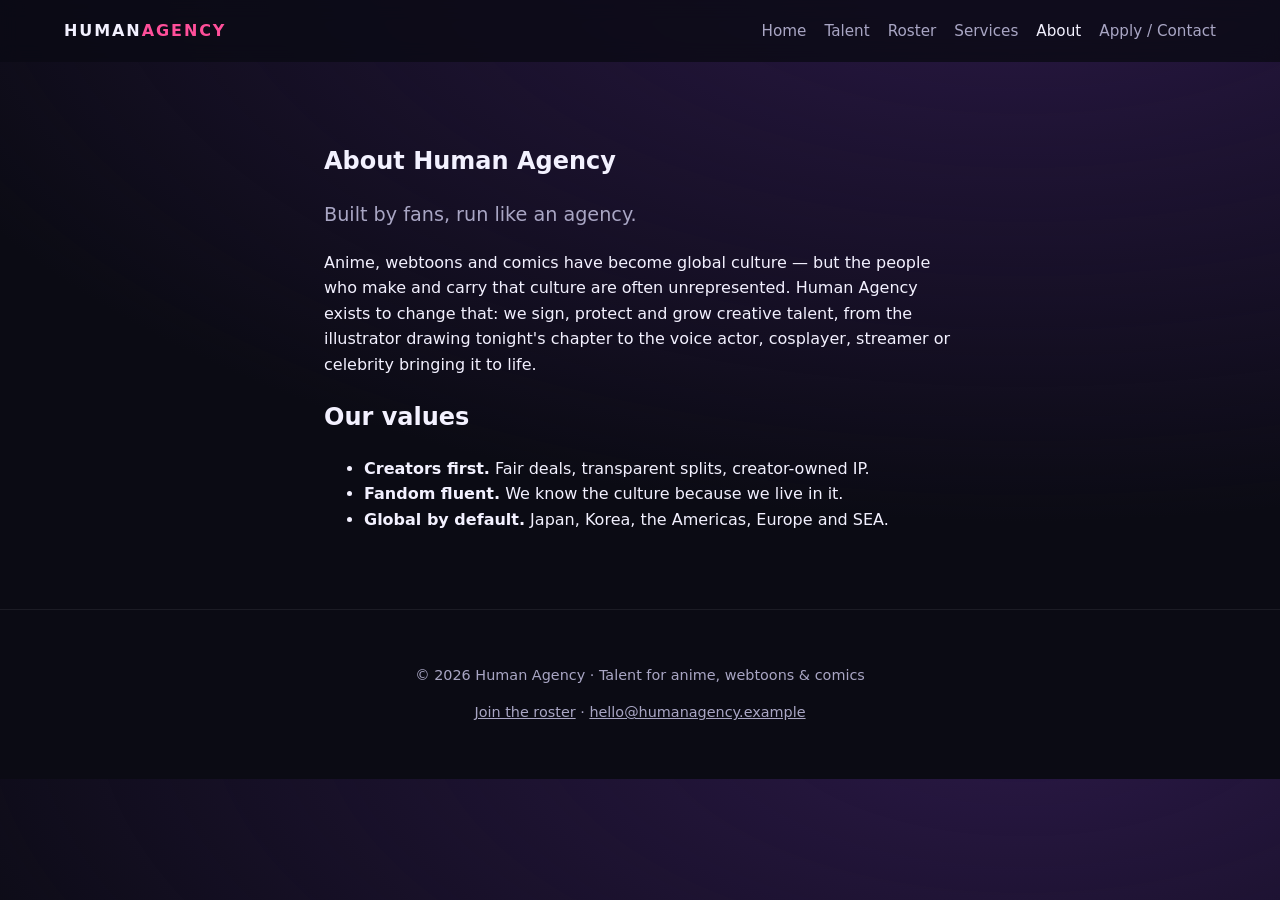
==== public/about.html @ daccbf89 "Initial Human Agency static site" ====
<!doctype html><html lang="en"><head><meta charset="utf-8"><meta name="viewport" content="width=device-width,initial-scale=1">
<title>About · Human Agency</title><meta name="description" content="Human Agency — talent representation for anime, webtoons, comics and the creators, streamers and stars around them.">
<link rel="stylesheet" href="styles.css"></head><body>
<header class="nav"><a class="logo" href="index.html">HUMAN<span>AGENCY</span></a><nav><a href="index.html">Home</a><a href="talent.html">Talent</a><a href="roster.html">Roster</a><a href="services.html">Services</a><a href="about.html" class=active>About</a><a href="apply.html">Apply / Contact</a></nav></header>
<main><section class="narrow"><h1>About Human Agency</h1><p class="lead">Built by fans, run like an agency.</p>
<p>Anime, webtoons and comics have become global culture — but the people who make and carry that culture are often unrepresented. Human Agency exists to change that: we sign, protect and grow creative talent, from the illustrator drawing tonight's chapter to the voice actor, cosplayer, streamer or celebrity bringing it to life.</p>
<h2>Our values</h2><ul><li><b>Creators first.</b> Fair deals, transparent splits, creator-owned IP.</li><li><b>Fandom fluent.</b> We know the culture because we live in it.</li><li><b>Global by default.</b> Japan, Korea, the Americas, Europe and SEA.</li></ul></section></main>
<footer><p>© 2026 Human Agency · Talent for anime, webtoons & comics</p><p><a href="apply.html">Join the roster</a> · <a href="mailto:hello@humanagency.example">hello@humanagency.example</a></p></footer>
</body></html>
---- public/styles.css ----
:root{--bg:#0b0b14;--fg:#f3f1ff;--mut:#a9a6c4;--acc:#ff4f9a;--acc2:#7c5cff;--card:#151526}
*{box-sizing:border-box}body{margin:0;font-family:system-ui,-apple-system,Segoe UI,Roboto,sans-serif;background:radial-gradient(1200px 600px at 80% -10%,#2a1846,transparent),var(--bg);color:var(--fg);line-height:1.6}
a{color:inherit}.nav{display:flex;justify-content:space-between;align-items:center;padding:18px 5vw;position:sticky;top:0;background:#0b0b14cc;backdrop-filter:blur(10px);z-index:9;flex-wrap:wrap;gap:10px}
.logo{font-weight:900;letter-spacing:.12em;text-decoration:none}.logo span{color:var(--acc)}nav a{margin-left:18px;text-decoration:none;color:var(--mut);font-size:.95rem}nav a.active,nav a:hover{color:var(--fg)}
main section{padding:60px 5vw;max-width:1200px;margin:auto}.narrow{max-width:760px!important}
.hero{padding-top:100px!important}.hero h1{font-size:clamp(2.4rem,6vw,4.6rem);line-height:1.05;margin:.2em 0}.hero em{font-style:normal;background:linear-gradient(90deg,var(--acc),var(--acc2));-webkit-background-clip:text;color:transparent}
.tag{color:var(--acc);text-transform:uppercase;letter-spacing:.2em;font-size:.8rem}.lead{font-size:1.2rem;color:var(--mut);max-width:680px}
.btns{display:flex;gap:12px;flex-wrap:wrap;margin-top:24px}.btn{display:inline-block;padding:12px 22px;border-radius:999px;background:linear-gradient(90deg,var(--acc),var(--acc2));color:#fff;text-decoration:none;font-weight:700;border:0;cursor:pointer;font-size:1rem}.btn.ghost{background:transparent;border:1px solid #ffffff40}
.grid{display:grid;grid-template-columns:repeat(auto-fill,minmax(240px,1fr));gap:16px}.card{background:var(--card);border:1px solid #ffffff12;border-radius:18px;padding:22px;transition:.2s}.card:hover{transform:translateY(-3px);border-color:var(--acc)}
.card h3{margin:.3em 0}.card p{color:var(--mut);margin:0}.ico{font-size:2rem}.chip{padding:14px 18px;border-radius:14px;background:var(--card);text-decoration:none;border:1px solid #ffffff12}.chip:hover{border-color:var(--acc)}
.avatar{width:72px;height:72px;border-radius:50%;display:grid;place-items:center;font-size:2rem;background:linear-gradient(135deg,var(--acc2),var(--acc))}.muted{color:var(--acc)!important;font-size:.9rem}
.badge{font-size:.75rem;background:var(--acc2);color:#fff;padding:2px 10px;border-radius:99px}
.cta{text-align:center}.cta p{color:var(--mut)}
form{display:grid;gap:14px}label{display:grid;gap:6px;color:var(--mut)}input,select,textarea{background:var(--card);border:1px solid #ffffff22;color:var(--fg);padding:12px;border-radius:10px;font:inherit}
.seg{display:flex;gap:18px;flex-wrap:wrap}.seg label{display:flex;gap:8px;align-items:center;color:var(--fg)}
footer{padding:40px 5vw;color:var(--mut);border-top:1px solid #ffffff12;text-align:center;font-size:.9rem}
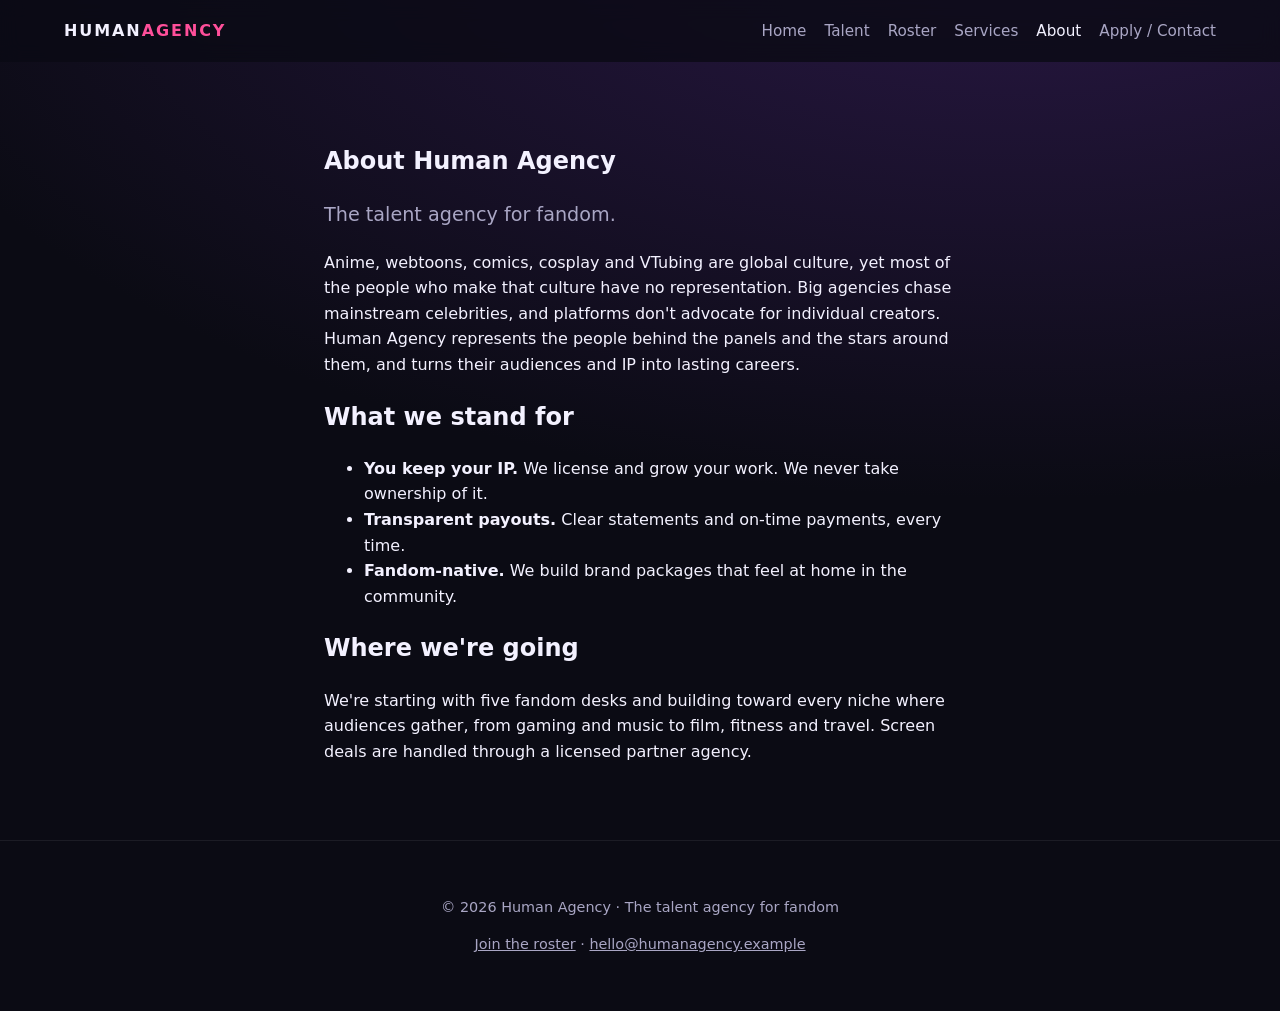
==== commit fe706cca: "Reposition as the talent agency for fandom; add core desks, differentiators, niches we're building" ====
--- a/public/about.html
+++ b/public/about.html
@@ -1,9 +1,10 @@
 <!doctype html><html lang="en"><head><meta charset="utf-8"><meta name="viewport" content="width=device-width,initial-scale=1">
-<title>About · Human Agency</title><meta name="description" content="Human Agency — talent representation for anime, webtoons, comics and the creators, streamers and stars around them.">
+<title>About · Human Agency</title><meta name="description" content="Human Agency is the talent agency for fandom: the people behind the panels and the stars around them.">
 <link rel="stylesheet" href="styles.css"></head><body>
 <header class="nav"><a class="logo" href="index.html">HUMAN<span>AGENCY</span></a><nav><a href="index.html">Home</a><a href="talent.html">Talent</a><a href="roster.html">Roster</a><a href="services.html">Services</a><a href="about.html" class=active>About</a><a href="apply.html">Apply / Contact</a></nav></header>
-<main><section class="narrow"><h1>About Human Agency</h1><p class="lead">Built by fans, run like an agency.</p>
-<p>Anime, webtoons and comics have become global culture — but the people who make and carry that culture are often unrepresented. Human Agency exists to change that: we sign, protect and grow creative talent, from the illustrator drawing tonight's chapter to the voice actor, cosplayer, streamer or celebrity bringing it to life.</p>
-<h2>Our values</h2><ul><li><b>Creators first.</b> Fair deals, transparent splits, creator-owned IP.</li><li><b>Fandom fluent.</b> We know the culture because we live in it.</li><li><b>Global by default.</b> Japan, Korea, the Americas, Europe and SEA.</li></ul></section></main>
-<footer><p>© 2026 Human Agency · Talent for anime, webtoons & comics</p><p><a href="apply.html">Join the roster</a> · <a href="mailto:hello@humanagency.example">hello@humanagency.example</a></p></footer>
+<main><section class="narrow"><h1>About Human Agency</h1><p class="lead">The talent agency for fandom.</p>
+<p>Anime, webtoons, comics, cosplay and VTubing are global culture, yet most of the people who make that culture have no representation. Big agencies chase mainstream celebrities, and platforms don't advocate for individual creators. Human Agency represents the people behind the panels and the stars around them, and turns their audiences and IP into lasting careers.</p>
+<h2>What we stand for</h2><ul><li><b>You keep your IP.</b> We license and grow your work. We never take ownership of it.</li><li><b>Transparent payouts.</b> Clear statements and on-time payments, every time.</li><li><b>Fandom-native.</b> We build brand packages that feel at home in the community.</li></ul>
+<h2>Where we're going</h2><p>We're starting with five fandom desks and building toward every niche where audiences gather, from gaming and music to film, fitness and travel. Screen deals are handled through a licensed partner agency.</p></section></main>
+<footer><p>© 2026 Human Agency · The talent agency for fandom</p><p><a href="apply.html">Join the roster</a> · <a href="mailto:hello@humanagency.example">hello@humanagency.example</a></p></footer>
 </body></html>
--- a/public/styles.css
+++ b/public/styles.css
@@ -14,3 +14,5 @@
 form{display:grid;gap:14px}label{display:grid;gap:6px;color:var(--mut)}input,select,textarea{background:var(--card);border:1px solid #ffffff22;color:var(--fg);padding:12px;border-radius:10px;font:inherit}
 .seg{display:flex;gap:18px;flex-wrap:wrap}.seg label{display:flex;gap:8px;align-items:center;color:var(--fg)}
 footer{padding:40px 5vw;color:var(--mut);border-top:1px solid #ffffff12;text-align:center;font-size:.9rem}
+.clusters{columns:3 300px;column-gap:16px}.cluster{break-inside:avoid;background:var(--card);border:1px solid #ffffff12;border-radius:18px;padding:18px 20px;margin-bottom:16px}
+.cluster h3{margin:.2em 0 .5em;color:var(--acc)}details{border-top:1px solid #ffffff10;padding:8px 0}summary{cursor:pointer;font-weight:600}details p{color:var(--mut);font-size:.9rem;margin:.5em 0 0}
